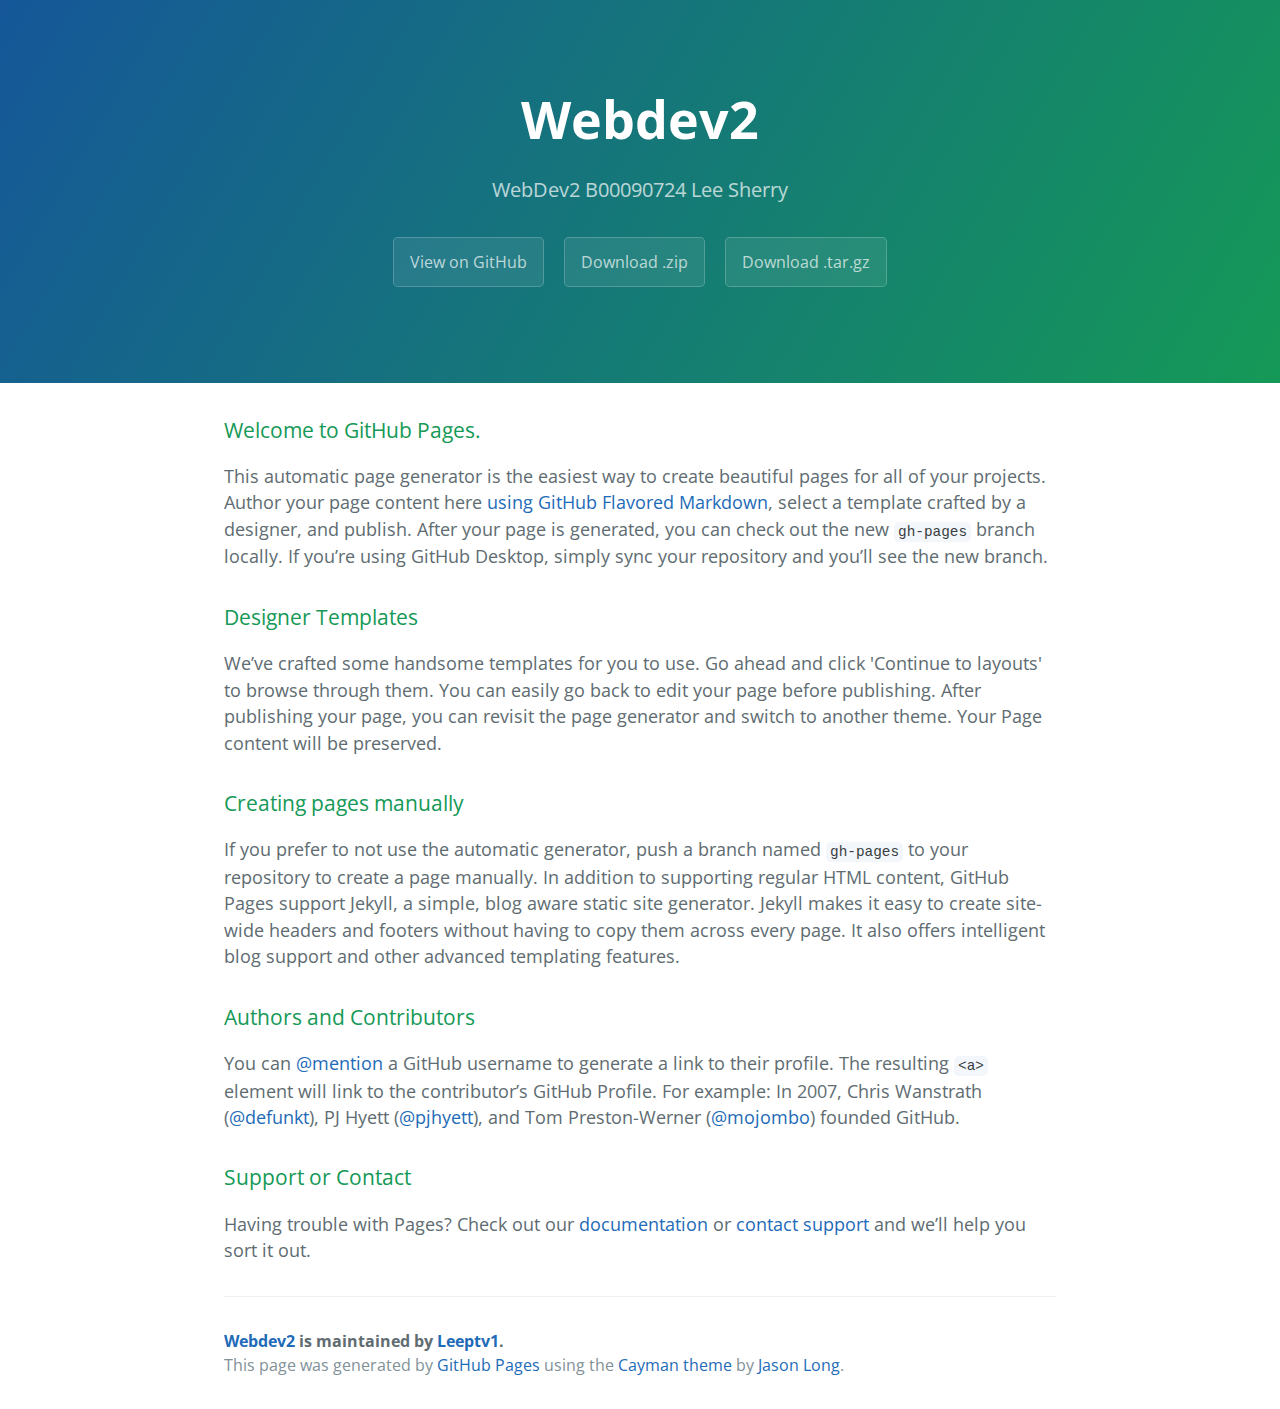
==== index.html @ 1dd6f482 "Create gh-pages branch via GitHub" ====
<!DOCTYPE html>
<html lang="en-us">
  <head>
    <meta charset="UTF-8">
    <title>Webdev2 by Leeptv1</title>
    <meta name="viewport" content="width=device-width, initial-scale=1">
    <link rel="stylesheet" type="text/css" href="stylesheets/normalize.css" media="screen">
    <link href='https://fonts.googleapis.com/css?family=Open+Sans:400,700' rel='stylesheet' type='text/css'>
    <link rel="stylesheet" type="text/css" href="stylesheets/stylesheet.css" media="screen">
    <link rel="stylesheet" type="text/css" href="stylesheets/github-light.css" media="screen">
  </head>
  <body>
    <section class="page-header">
      <h1 class="project-name">Webdev2</h1>
      <h2 class="project-tagline">WebDev2 B00090724 Lee Sherry</h2>
      <a href="https://github.com/Leeptv1/Webdev2" class="btn">View on GitHub</a>
      <a href="https://github.com/Leeptv1/Webdev2/zipball/master" class="btn">Download .zip</a>
      <a href="https://github.com/Leeptv1/Webdev2/tarball/master" class="btn">Download .tar.gz</a>
    </section>

    <section class="main-content">
      <h3>
<a id="welcome-to-github-pages" class="anchor" href="#welcome-to-github-pages" aria-hidden="true"><span aria-hidden="true" class="octicon octicon-link"></span></a>Welcome to GitHub Pages.</h3>

<p>This automatic page generator is the easiest way to create beautiful pages for all of your projects. Author your page content here <a href="https://guides.github.com/features/mastering-markdown/">using GitHub Flavored Markdown</a>, select a template crafted by a designer, and publish. After your page is generated, you can check out the new <code>gh-pages</code> branch locally. If you’re using GitHub Desktop, simply sync your repository and you’ll see the new branch.</p>

<h3>
<a id="designer-templates" class="anchor" href="#designer-templates" aria-hidden="true"><span aria-hidden="true" class="octicon octicon-link"></span></a>Designer Templates</h3>

<p>We’ve crafted some handsome templates for you to use. Go ahead and click 'Continue to layouts' to browse through them. You can easily go back to edit your page before publishing. After publishing your page, you can revisit the page generator and switch to another theme. Your Page content will be preserved.</p>

<h3>
<a id="creating-pages-manually" class="anchor" href="#creating-pages-manually" aria-hidden="true"><span aria-hidden="true" class="octicon octicon-link"></span></a>Creating pages manually</h3>

<p>If you prefer to not use the automatic generator, push a branch named <code>gh-pages</code> to your repository to create a page manually. In addition to supporting regular HTML content, GitHub Pages support Jekyll, a simple, blog aware static site generator. Jekyll makes it easy to create site-wide headers and footers without having to copy them across every page. It also offers intelligent blog support and other advanced templating features.</p>

<h3>
<a id="authors-and-contributors" class="anchor" href="#authors-and-contributors" aria-hidden="true"><span aria-hidden="true" class="octicon octicon-link"></span></a>Authors and Contributors</h3>

<p>You can <a href="https://help.github.com/articles/basic-writing-and-formatting-syntax/#mentioning-users-and-teams" class="user-mention">@mention</a> a GitHub username to generate a link to their profile. The resulting <code>&lt;a&gt;</code> element will link to the contributor’s GitHub Profile. For example: In 2007, Chris Wanstrath (<a href="https://github.com/defunkt" class="user-mention">@defunkt</a>), PJ Hyett (<a href="https://github.com/pjhyett" class="user-mention">@pjhyett</a>), and Tom Preston-Werner (<a href="https://github.com/mojombo" class="user-mention">@mojombo</a>) founded GitHub.</p>

<h3>
<a id="support-or-contact" class="anchor" href="#support-or-contact" aria-hidden="true"><span aria-hidden="true" class="octicon octicon-link"></span></a>Support or Contact</h3>

<p>Having trouble with Pages? Check out our <a href="https://help.github.com/pages">documentation</a> or <a href="https://github.com/contact">contact support</a> and we’ll help you sort it out.</p>

      <footer class="site-footer">
        <span class="site-footer-owner"><a href="https://github.com/Leeptv1/Webdev2">Webdev2</a> is maintained by <a href="https://github.com/Leeptv1">Leeptv1</a>.</span>

        <span class="site-footer-credits">This page was generated by <a href="https://pages.github.com">GitHub Pages</a> using the <a href="https://github.com/jasonlong/cayman-theme">Cayman theme</a> by <a href="https://twitter.com/jasonlong">Jason Long</a>.</span>
      </footer>

    </section>

  
  </body>
</html>
---- stylesheets/stylesheet.css ----
* {
  box-sizing: border-box; }

body {
  padding: 0;
  margin: 0;
  font-family: "Open Sans", "Helvetica Neue", Helvetica, Arial, sans-serif;
  font-size: 16px;
  line-height: 1.5;
  color: #606c71; }

a {
  color: #1e6bb8;
  text-decoration: none; }
  a:hover {
    text-decoration: underline; }

.btn {
  display: inline-block;
  margin-bottom: 1rem;
  color: rgba(255, 255, 255, 0.7);
  background-color: rgba(255, 255, 255, 0.08);
  border-color: rgba(255, 255, 255, 0.2);
  border-style: solid;
  border-width: 1px;
  border-radius: 0.3rem;
  transition: color 0.2s, background-color 0.2s, border-color 0.2s; }
  .btn + .btn {
    margin-left: 1rem; }

.btn:hover {
  color: rgba(255, 255, 255, 0.8);
  text-decoration: none;
  background-color: rgba(255, 255, 255, 0.2);
  border-color: rgba(255, 255, 255, 0.3); }

@media screen and (min-width: 64em) {
  .btn {
    padding: 0.75rem 1rem; } }

@media screen and (min-width: 42em) and (max-width: 64em) {
  .btn {
    padding: 0.6rem 0.9rem;
    font-size: 0.9rem; } }

@media screen and (max-width: 42em) {
  .btn {
    display: block;
    width: 100%;
    padding: 0.75rem;
    font-size: 0.9rem; }
    .btn + .btn {
      margin-top: 1rem;
      margin-left: 0; } }

.page-header {
  color: #fff;
  text-align: center;
  background-color: #159957;
  background-image: linear-gradient(120deg, #155799, #159957); }

@media screen and (min-width: 64em) {
  .page-header {
    padding: 5rem 6rem; } }

@media screen and (min-width: 42em) and (max-width: 64em) {
  .page-header {
    padding: 3rem 4rem; } }

@media screen and (max-width: 42em) {
  .page-header {
    padding: 2rem 1rem; } }

.project-name {
  margin-top: 0;
  margin-bottom: 0.1rem; }

@media screen and (min-width: 64em) {
  .project-name {
    font-size: 3.25rem; } }

@media screen and (min-width: 42em) and (max-width: 64em) {
  .project-name {
    font-size: 2.25rem; } }

@media screen and (max-width: 42em) {
  .project-name {
    font-size: 1.75rem; } }

.project-tagline {
  margin-bottom: 2rem;
  font-weight: normal;
  opacity: 0.7; }

@media screen and (min-width: 64em) {
  .project-tagline {
    font-size: 1.25rem; } }

@media screen and (min-width: 42em) and (max-width: 64em) {
  .project-tagline {
    font-size: 1.15rem; } }

@media screen and (max-width: 42em) {
  .project-tagline {
    font-size: 1rem; } }

.main-content :first-child {
  margin-top: 0; }
.main-content img {
  max-width: 100%; }
.main-content h1, .main-content h2, .main-content h3, .main-content h4, .main-content h5, .main-content h6 {
  margin-top: 2rem;
  margin-bottom: 1rem;
  font-weight: normal;
  color: #159957; }
.main-content p {
  margin-bottom: 1em; }
.main-content code {
  padding: 2px 4px;
  font-family: Consolas, "Liberation Mono", Menlo, Courier, monospace;
  font-size: 0.9rem;
  color: #383e41;
  background-color: #f3f6fa;
  border-radius: 0.3rem; }
.main-content pre {
  padding: 0.8rem;
  margin-top: 0;
  margin-bottom: 1rem;
  font: 1rem Consolas, "Liberation Mono", Menlo, Courier, monospace;
  color: #567482;
  word-wrap: normal;
  background-color: #f3f6fa;
  border: solid 1px #dce6f0;
  border-radius: 0.3rem; }
  .main-content pre > code {
    padding: 0;
    margin: 0;
    font-size: 0.9rem;
    color: #567482;
    word-break: normal;
    white-space: pre;
    background: transparent;
    border: 0; }
.main-content .highlight {
  margin-bottom: 1rem; }
  .main-content .highlight pre {
    margin-bottom: 0;
    word-break: normal; }
.main-content .highlight pre, .main-content pre {
  padding: 0.8rem;
  overflow: auto;
  font-size: 0.9rem;
  line-height: 1.45;
  border-radius: 0.3rem; }
.main-content pre code, .main-content pre tt {
  display: inline;
  max-width: initial;
  padding: 0;
  margin: 0;
  overflow: initial;
  line-height: inherit;
  word-wrap: normal;
  background-color: transparent;
  border: 0; }
  .main-content pre code:before, .main-content pre code:after, .main-content pre tt:before, .main-content pre tt:after {
    content: normal; }
.main-content ul, .main-content ol {
  margin-top: 0; }
.main-content blockquote {
  padding: 0 1rem;
  margin-left: 0;
  color: #819198;
  border-left: 0.3rem solid #dce6f0; }
  .main-content blockquote > :first-child {
    margin-top: 0; }
  .main-content blockquote > :last-child {
    margin-bottom: 0; }
.main-content table {
  display: block;
  width: 100%;
  overflow: auto;
  word-break: normal;
  word-break: keep-all; }
  .main-content table th {
    font-weight: bold; }
  .main-content table th, .main-content table td {
    padding: 0.5rem 1rem;
    border: 1px solid #e9ebec; }
.main-content dl {
  padding: 0; }
  .main-content dl dt {
    padding: 0;
    margin-top: 1rem;
    font-size: 1rem;
    font-weight: bold; }
  .main-content dl dd {
    padding: 0;
    margin-bottom: 1rem; }
.main-content hr {
  height: 2px;
  padding: 0;
  margin: 1rem 0;
  background-color: #eff0f1;
  border: 0; }

@media screen and (min-width: 64em) {
  .main-content {
    max-width: 64rem;
    padding: 2rem 6rem;
    margin: 0 auto;
    font-size: 1.1rem; } }

@media screen and (min-width: 42em) and (max-width: 64em) {
  .main-content {
    padding: 2rem 4rem;
    font-size: 1.1rem; } }

@media screen and (max-width: 42em) {
  .main-content {
    padding: 2rem 1rem;
    font-size: 1rem; } }

.site-footer {
  padding-top: 2rem;
  margin-top: 2rem;
  border-top: solid 1px #eff0f1; }

.site-footer-owner {
  display: block;
  font-weight: bold; }

.site-footer-credits {
  color: #819198; }

@media screen and (min-width: 64em) {
  .site-footer {
    font-size: 1rem; } }

@media screen and (min-width: 42em) and (max-width: 64em) {
  .site-footer {
    font-size: 1rem; } }

@media screen and (max-width: 42em) {
  .site-footer {
    font-size: 0.9rem; } }
---- stylesheets/github-light.css ----
/*
   Copyright 2014 GitHub Inc.

   Licensed under the Apache License, Version 2.0 (the "License");
   you may not use this file except in compliance with the License.
   You may obtain a copy of the License at

       http://www.apache.org/licenses/LICENSE-2.0

   Unless required by applicable law or agreed to in writing, software
   distributed under the License is distributed on an "AS IS" BASIS,
   WITHOUT WARRANTIES OR CONDITIONS OF ANY KIND, either express or implied.
   See the License for the specific language governing permissions and
   limitations under the License.

*/

.pl-c /* comment */ {
  color: #969896;
}

.pl-c1      /* constant, markup.raw, meta.diff.header, meta.module-reference, meta.property-name, support, support.constant, support.variable, variable.other.constant */,
.pl-s .pl-v /* string variable */ {
  color: #0086b3;
}

.pl-e  /* entity */,
.pl-en /* entity.name */ {
  color: #795da3;
}

.pl-s .pl-s1 /* string source */,
.pl-smi      /* storage.modifier.import, storage.modifier.package, storage.type.java, variable.other, variable.parameter.function */ {
  color: #333;
}

.pl-ent /* entity.name.tag */ {
  color: #63a35c;
}

.pl-k /* keyword, storage, storage.type */ {
  color: #a71d5d;
}

.pl-pds              /* punctuation.definition.string, string.regexp.character-class */,
.pl-s                /* string */,
.pl-s .pl-pse .pl-s1 /* string punctuation.section.embedded source */,
.pl-sr               /* string.regexp */,
.pl-sr .pl-cce       /* string.regexp constant.character.escape */,
.pl-sr .pl-sra       /* string.regexp string.regexp.arbitrary-repitition */,
.pl-sr .pl-sre       /* string.regexp source.ruby.embedded */ {
  color: #183691;
}

.pl-v /* variable */ {
  color: #ed6a43;
}

.pl-id /* invalid.deprecated */ {
  color: #b52a1d;
}

.pl-ii /* invalid.illegal */ {
  background-color: #b52a1d;
  color: #f8f8f8;
}

.pl-sr .pl-cce /* string.regexp constant.character.escape */ {
  color: #63a35c;
  font-weight: bold;
}

.pl-ml /* markup.list */ {
  color: #693a17;
}

.pl-mh        /* markup.heading */,
.pl-mh .pl-en /* markup.heading entity.name */,
.pl-ms        /* meta.separator */ {
  color: #1d3e81;
  font-weight: bold;
}

.pl-mq /* markup.quote */ {
  color: #008080;
}

.pl-mi /* markup.italic */ {
  color: #333;
  font-style: italic;
}

.pl-mb /* markup.bold */ {
  color: #333;
  font-weight: bold;
}

.pl-md /* markup.deleted, meta.diff.header.from-file */ {
  background-color: #ffecec;
  color: #bd2c00;
}

.pl-mi1 /* markup.inserted, meta.diff.header.to-file */ {
  background-color: #eaffea;
  color: #55a532;
}

.pl-mdr /* meta.diff.range */ {
  color: #795da3;
  font-weight: bold;
}

.pl-mo /* meta.output */ {
  color: #1d3e81;
}
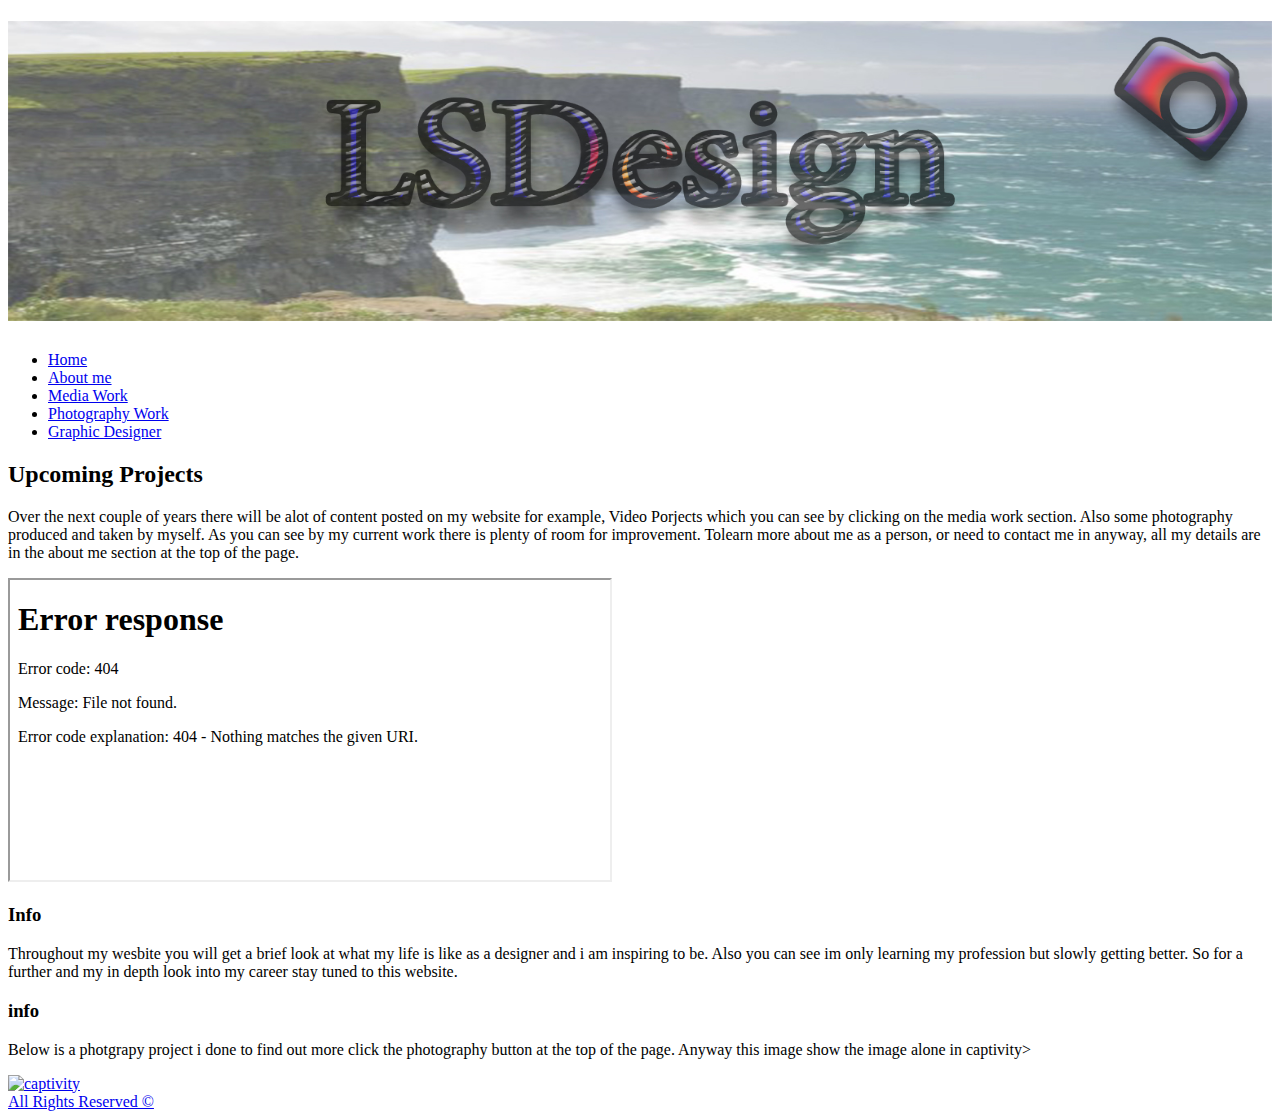
==== commit c750c7dd: "Added files via upload" ====
--- a/index.html
+++ b/index.html
@@ -1,57 +1,83 @@
-<!DOCTYPE html>
-<html lang="en-us">
-  <head>
-    <meta charset="UTF-8">
-    <title>Webdev2 by Leeptv1</title>
-    <meta name="viewport" content="width=device-width, initial-scale=1">
-    <link rel="stylesheet" type="text/css" href="stylesheets/normalize.css" media="screen">
-    <link href='https://fonts.googleapis.com/css?family=Open+Sans:400,700' rel='stylesheet' type='text/css'>
-    <link rel="stylesheet" type="text/css" href="stylesheets/stylesheet.css" media="screen">
-    <link rel="stylesheet" type="text/css" href="stylesheets/github-light.css" media="screen">
-  </head>
-  <body>
-    <section class="page-header">
-      <h1 class="project-name">Webdev2</h1>
-      <h2 class="project-tagline">WebDev2 B00090724 Lee Sherry</h2>
-      <a href="https://github.com/Leeptv1/Webdev2" class="btn">View on GitHub</a>
-      <a href="https://github.com/Leeptv1/Webdev2/zipball/master" class="btn">Download .zip</a>
-      <a href="https://github.com/Leeptv1/Webdev2/tarball/master" class="btn">Download .tar.gz</a>
-    </section>
-
-    <section class="main-content">
-      <h3>
-<a id="welcome-to-github-pages" class="anchor" href="#welcome-to-github-pages" aria-hidden="true"><span aria-hidden="true" class="octicon octicon-link"></span></a>Welcome to GitHub Pages.</h3>
-
-<p>This automatic page generator is the easiest way to create beautiful pages for all of your projects. Author your page content here <a href="https://guides.github.com/features/mastering-markdown/">using GitHub Flavored Markdown</a>, select a template crafted by a designer, and publish. After your page is generated, you can check out the new <code>gh-pages</code> branch locally. If you’re using GitHub Desktop, simply sync your repository and you’ll see the new branch.</p>
-
-<h3>
-<a id="designer-templates" class="anchor" href="#designer-templates" aria-hidden="true"><span aria-hidden="true" class="octicon octicon-link"></span></a>Designer Templates</h3>
-
-<p>We’ve crafted some handsome templates for you to use. Go ahead and click 'Continue to layouts' to browse through them. You can easily go back to edit your page before publishing. After publishing your page, you can revisit the page generator and switch to another theme. Your Page content will be preserved.</p>
-
-<h3>
-<a id="creating-pages-manually" class="anchor" href="#creating-pages-manually" aria-hidden="true"><span aria-hidden="true" class="octicon octicon-link"></span></a>Creating pages manually</h3>
-
-<p>If you prefer to not use the automatic generator, push a branch named <code>gh-pages</code> to your repository to create a page manually. In addition to supporting regular HTML content, GitHub Pages support Jekyll, a simple, blog aware static site generator. Jekyll makes it easy to create site-wide headers and footers without having to copy them across every page. It also offers intelligent blog support and other advanced templating features.</p>
-
-<h3>
-<a id="authors-and-contributors" class="anchor" href="#authors-and-contributors" aria-hidden="true"><span aria-hidden="true" class="octicon octicon-link"></span></a>Authors and Contributors</h3>
-
-<p>You can <a href="https://help.github.com/articles/basic-writing-and-formatting-syntax/#mentioning-users-and-teams" class="user-mention">@mention</a> a GitHub username to generate a link to their profile. The resulting <code>&lt;a&gt;</code> element will link to the contributor’s GitHub Profile. For example: In 2007, Chris Wanstrath (<a href="https://github.com/defunkt" class="user-mention">@defunkt</a>), PJ Hyett (<a href="https://github.com/pjhyett" class="user-mention">@pjhyett</a>), and Tom Preston-Werner (<a href="https://github.com/mojombo" class="user-mention">@mojombo</a>) founded GitHub.</p>
-
-<h3>
-<a id="support-or-contact" class="anchor" href="#support-or-contact" aria-hidden="true"><span aria-hidden="true" class="octicon octicon-link"></span></a>Support or Contact</h3>
-
-<p>Having trouble with Pages? Check out our <a href="https://help.github.com/pages">documentation</a> or <a href="https://github.com/contact">contact support</a> and we’ll help you sort it out.</p>
-
-      <footer class="site-footer">
-        <span class="site-footer-owner"><a href="https://github.com/Leeptv1/Webdev2">Webdev2</a> is maintained by <a href="https://github.com/Leeptv1">Leeptv1</a>.</span>
-
-        <span class="site-footer-credits">This page was generated by <a href="https://pages.github.com">GitHub Pages</a> using the <a href="https://github.com/jasonlong/cayman-theme">Cayman theme</a> by <a href="https://twitter.com/jasonlong">Jason Long</a>.</span>
-      </footer>
-
-    </section>
-
-  
-  </body>
-</html>
+﻿<!DOCTYPE html>
+  <head>
+    <meta charset="utf-8" />
+    <meta name="viewport" content=
+    "device-width, initial-scale=1.0" />
+    <title>
+      LSDesign
+    </title>
+    <link href="css/navbar.css" rel="stylesheet" type="text/css" />
+    <link href="css/Homestyle.css" rel="stylesheet" type=
+    "text/css" />
+    <link href="css/footer.css" rel="stylesheet" type="text/css" />
+  </head>
+  <body>
+    <h1>
+      <img src="images/LSdesign.jpg" width="100%" height="300" />
+    </h1>
+    <ul>
+      <li>
+        <a href="index.html">Home</a>
+      </li>
+      <li>
+        <a href="about%20me.html">About me</a>
+      </li>
+      <li>
+        <a href="Media%20Work.html">Media Work</a>
+      </li>
+      <li>
+        <a href="photography.html">Photography Work</a>
+      </li>
+      <li>
+        <a href="Graphic%20deigner.html">Graphic Designer</a>
+      </li>
+    </ul>
+    <div id="section">
+      <h2>
+        Upcoming Projects
+      </h2>
+      <p>
+        Over the next couple of years there will be alot of content
+        posted on my website for example, Video Porjects which you
+        can see by clicking on the media work section. Also some
+        photography produced and taken by myself. As you can see by
+        my current work there is plenty of room for improvement.
+        Tolearn more about me as a person, or need to contact me in
+        anyway, all my details are in the about me section at the
+        top of the page.
+      </p>
+    </div>
+    <div id="video">
+      <iframe src="images/Candy%20stopmotion%20Picture.mp4" width=
+      "600" height="300"></iframe>
+    </div>
+    <div id="info">
+      <h3>
+        Info
+      </h3>
+      <p>
+        Throughout my wesbite you will get a brief look at what my
+        life is like as a designer and i am inspiring to be. Also
+        you can see im only learning my profession but slowly
+        getting better. So for a further and my in depth look into
+        my career stay tuned to this website.
+      </p>
+    </div>
+    <div id="image">
+      <h3>
+        info
+      </h3>
+      <p>
+        Below is a photgrapy project i done to find out more click
+        the photography button at the top of the page. Anyway this
+        image show the image alone in captivity&gt;
+      </p>
+      <a href="photography.html">
+      <img src="images/tiger%20captivity%20.JPG" alt="captivity" width="600"
+      height="300" />
+    </div>
+    <footer>
+      All Rights Reserved ©
+    </footer>
+  </body>
+</html>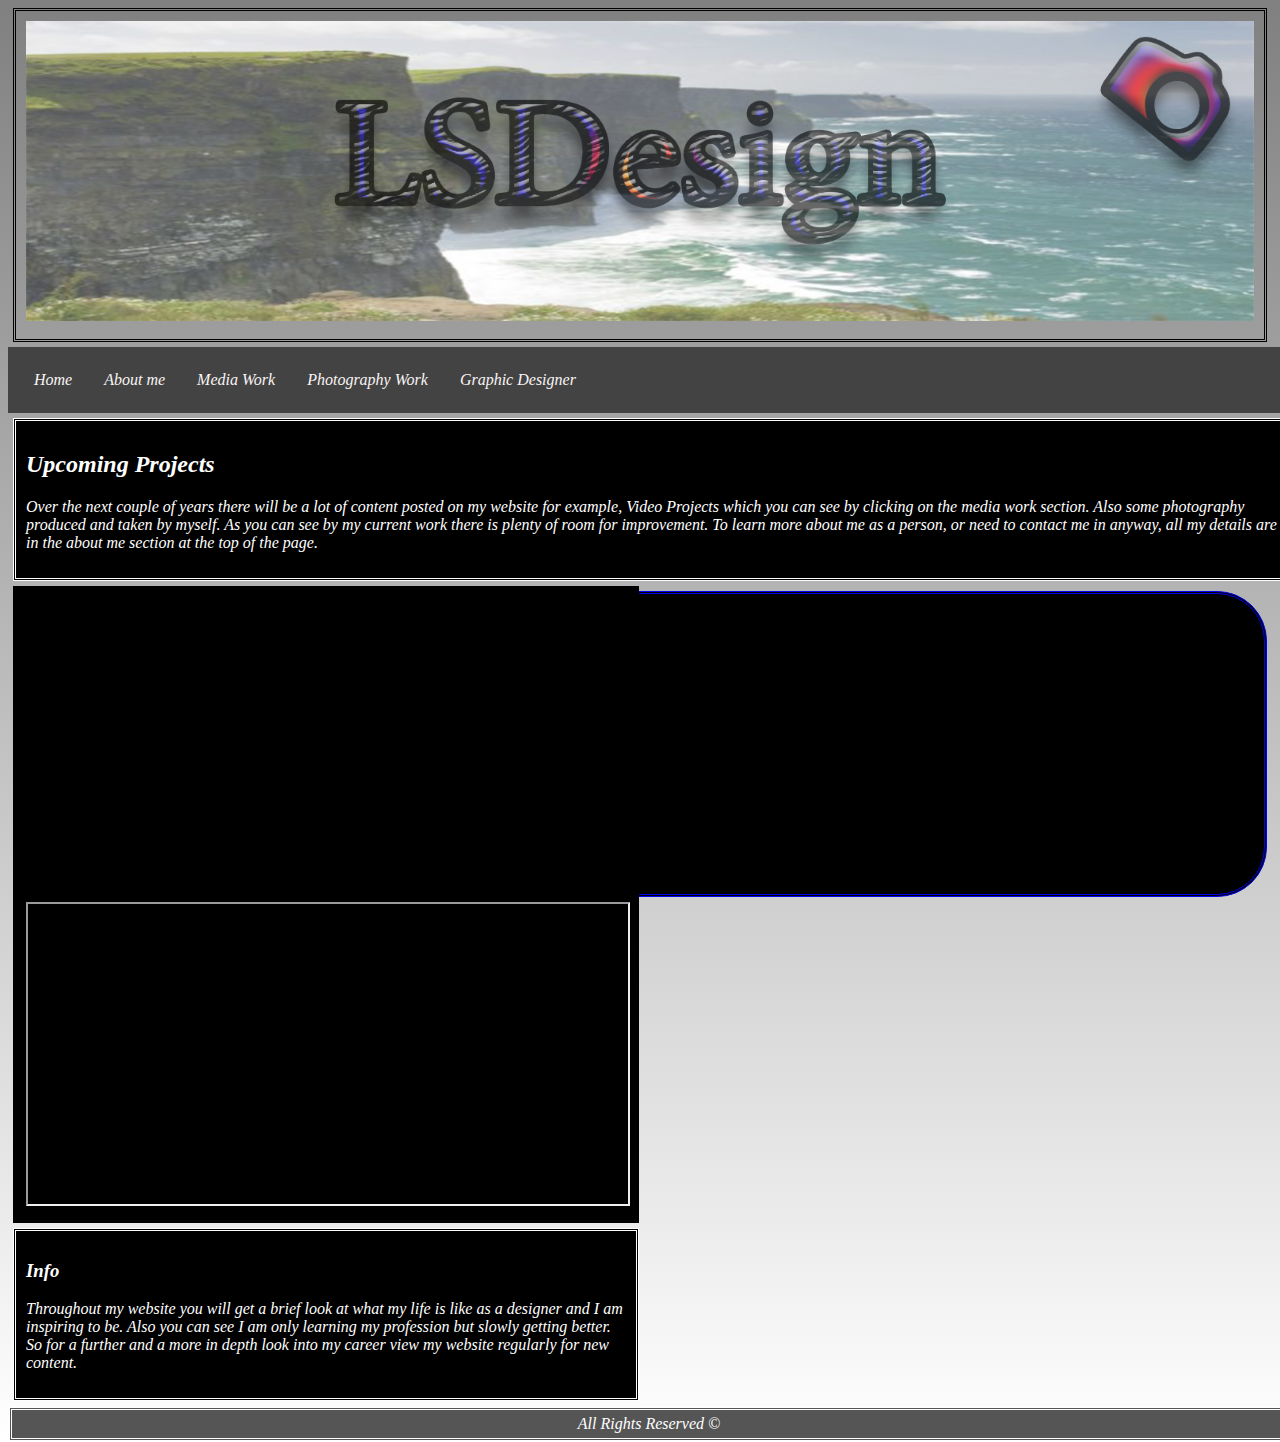
==== commit f4e2f275: "Added files via upload" ====
--- a/index.html
+++ b/index.html
@@ -13,7 +13,7 @@
   </head>
   <body>
     <h1>
-      <img src="images/LSdesign.jpg" width="100%" height="300" />
+      <img src="images/LSdesign.jpg"  width="100%" height="300" />
     </h1>
     <ul>
       <li>
@@ -37,15 +37,24 @@
         Upcoming Projects
       </h2>
       <p>
-        Over the next couple of years there will be alot of content
-        posted on my website for example, Video Porjects which you
+      Over the next couple of years there will be a lot of content
+        posted on my website for example, Video Projects which you
         can see by clicking on the media work section. Also some
         photography produced and taken by myself. As you can see by
         my current work there is plenty of room for improvement.
-        Tolearn more about me as a person, or need to contact me in
+        To learn more about me as a person, or need to contact me in
         anyway, all my details are in the about me section at the
         top of the page.
+
       </p>
+     
+
+    </div>
+     <div>
+    <div id="tiger">
+    <a href="photography.html">
+    <img src="images/tiger captivity .JPG" alt="captivity" style="background-color: black; float:right; height:300px; width: 800px; border:double; margin:5px; border-radius:50px;">
+    </a>
     </div>
     <div id="video">
       <iframe src="images/Candy%20stopmotion%20Picture.mp4" width=
@@ -56,27 +65,19 @@
         Info
       </h3>
       <p>
-        Throughout my wesbite you will get a brief look at what my
-        life is like as a designer and i am inspiring to be. Also
-        you can see im only learning my profession but slowly
-        getting better. So for a further and my in depth look into
-        my career stay tuned to this website.
+          Throughout my website you will get a brief look at what my life
+         is like as a designer and I am inspiring to be. Also
+        you can see I am only learning my profession but slowly
+        getting better. So for a further and a more in depth look into
+        my career view my website regularly for new content. 
+
+
       </p>
+      
     </div>
-    <div id="image">
-      <h3>
-        info
-      </h3>
-      <p>
-        Below is a photgrapy project i done to find out more click
-        the photography button at the top of the page. Anyway this
-        image show the image alone in captivity&gt;
-      </p>
-      <a href="photography.html">
-      <img src="images/tiger%20captivity%20.JPG" alt="captivity" width="600"
-      height="300" />
-    </div>
-    <footer>
+    
+    
+        <footer>
       All Rights Reserved ©
     </footer>
   </body>
--- a/css/navbar.css
+++ b/css/navbar.css
@@ -0,0 +1,31 @@
+@charset "utf-8";
+ul{
+	list-style-type: none;
+	margin: 0px;
+	padding: 10px;
+	overflow:hidden;
+	background-color:#434343;
+	text-align:center;
+	width: 100%;
+	text-align: center;
+}
+
+li {
+	text-align: center;
+	float:left;
+}
+
+li a{
+	
+    display:block;
+	color:#F9F4F4;
+	text-align:center;
+	padding: 14px 16px;
+	text-decoration:none;
+	font-family: lucida sans;
+	font-style:italic;
+}
+
+li a:hover {
+	background-color: #1A948F;
+}
--- a/css/Homestyle.css
+++ b/css/Homestyle.css
@@ -0,0 +1,59 @@
+@charset "utf-8";
+body { background: -webkit-linear-gradient(grey,white);
+}       
+
+
+
+h1 { padding: 10px;
+margin: 5px;
+
+border: double;
+	
+	}
+
+#header {
+		background:  grey;
+		color: white;
+		text-align:center;
+		font-style:italic;
+		font-family: lucida sans;
+		padding: 10px;
+		margin: 5px;
+}
+
+#section {
+			width: 100%;
+			float: left;
+			border: double;
+			margin: 5px;
+			color: white;
+			padding: 10px;
+			background-color: black;
+			font-family: lucida sans;
+			font-style:italic;
+			font-size: 16px;
+}
+
+#video{
+		margin: 5px;
+		clear:left;
+		padding: 10px;
+		width: 600px;
+		position:relative;
+		background-color:black;
+		border:double;
+}
+
+#info  {            width: 600px;
+					border:double;
+					margin: 5px;
+					clear: right;
+					padding: 10px;
+					background-color: black;
+					color:white;
+					font-family: lucida sans;
+					font-style:italic;
+}
+
+
+
--- a/css/footer.css
+++ b/css/footer.css
@@ -0,0 +1,15 @@
+@charset "utf-8";
+footer{
+	background-color:#555555;
+	color: white;
+	padding: 5px;
+	font-family: lucida sans;
+	font-style:italic;
+	text-align:center;
+	margin: 1px;
+	display:block;
+	width: 100%;
+	border:double;
+	float:left;
+	
+}